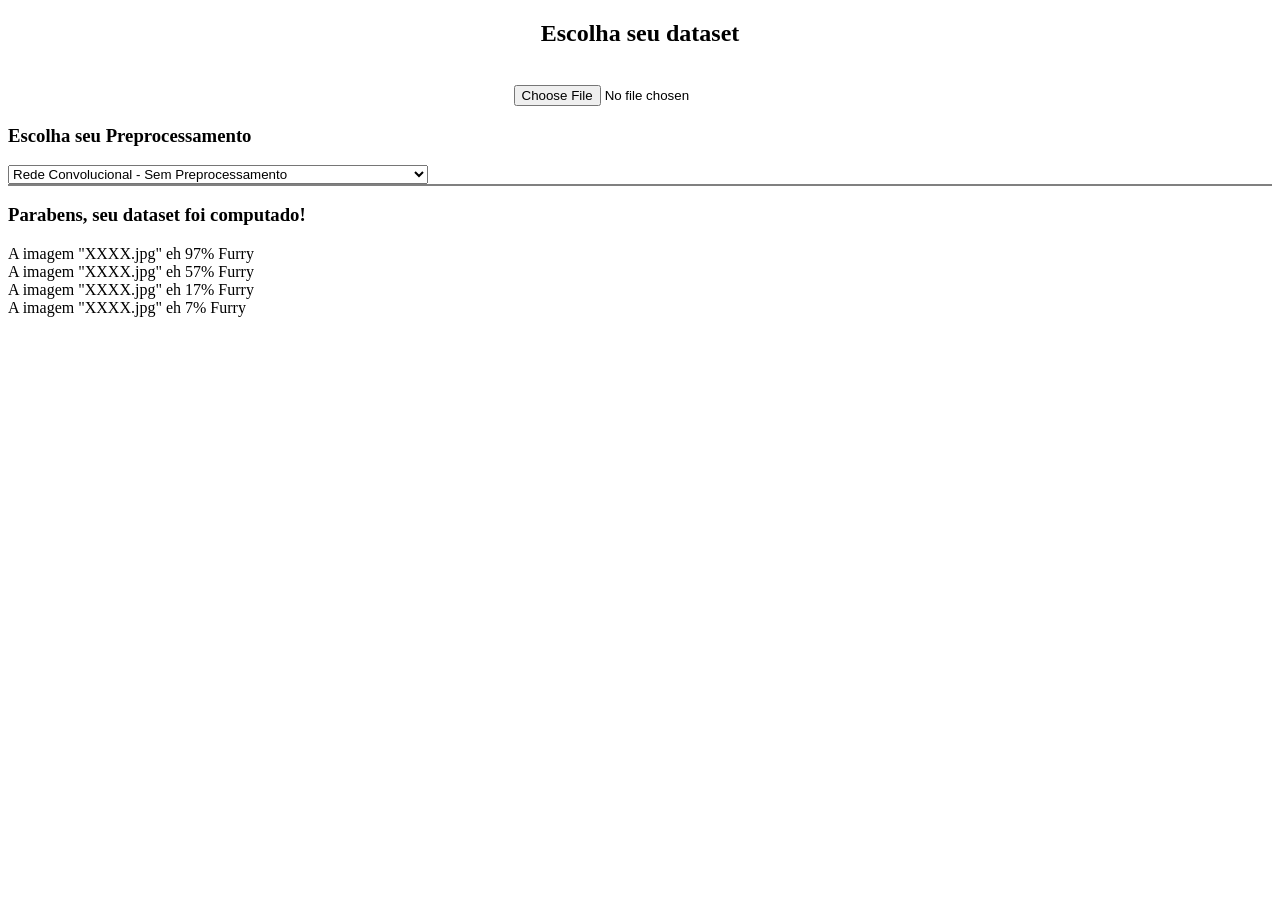
==== front/index.html @ 35690e61 "Reorganiza pastas" ====
<!DOCTYPE html>
<html lang="en">
<head>
  <meta charset="UTF-8">
  <meta http-equiv="X-UA-Compatible" content="IE=edge">
  <meta name="viewport" content="width=device-width, initial-scale=1.0">
  <title>Furry Detector</title>
</head>
<body>
  <div style="margin:auto; text-align: center;vertical-align: middle;">
    <h2 for="dataset">Escolha seu dataset</h2>
    <br>
    <input type="file" id="dataset" name="dataset">
  </div>

  <h3 for="dataset" style="margin-bottom: 0px;">Escolha seu Preprocessamento</h3>
  <br>
  <select name="hall" id="hall" value="3">
    <option>Rede Convolucional - Sem Preprocessamento</option>
    <option>Rede Convolucional - Random Rotation </option>
    <option>Rede Convolucional - Gray Scale / Filtro Gaussiano / Resize 64x64 </option>
    <option>BOVW </option>
    <option></option>
  </select>
  <br>

  <div style="height: 1px;background-color: gray;"></div>


  <div style="height: 1px;background-color: gray;"></div>
  <div id="result" style="visibility: visible;">
    <h3>Parabens, seu dataset foi computado!</h3>
    <div id="show-results"> 
      <div>A imagem "XXXX.jpg" eh 97% Furry</div>
      <div>A imagem "XXXX.jpg" eh 57% Furry</div>
      <div>A imagem "XXXX.jpg" eh 17% Furry</div>
      <div>A imagem "XXXX.jpg" eh 7% Furry</div>
    </div>
  </div>
</body>
</html>
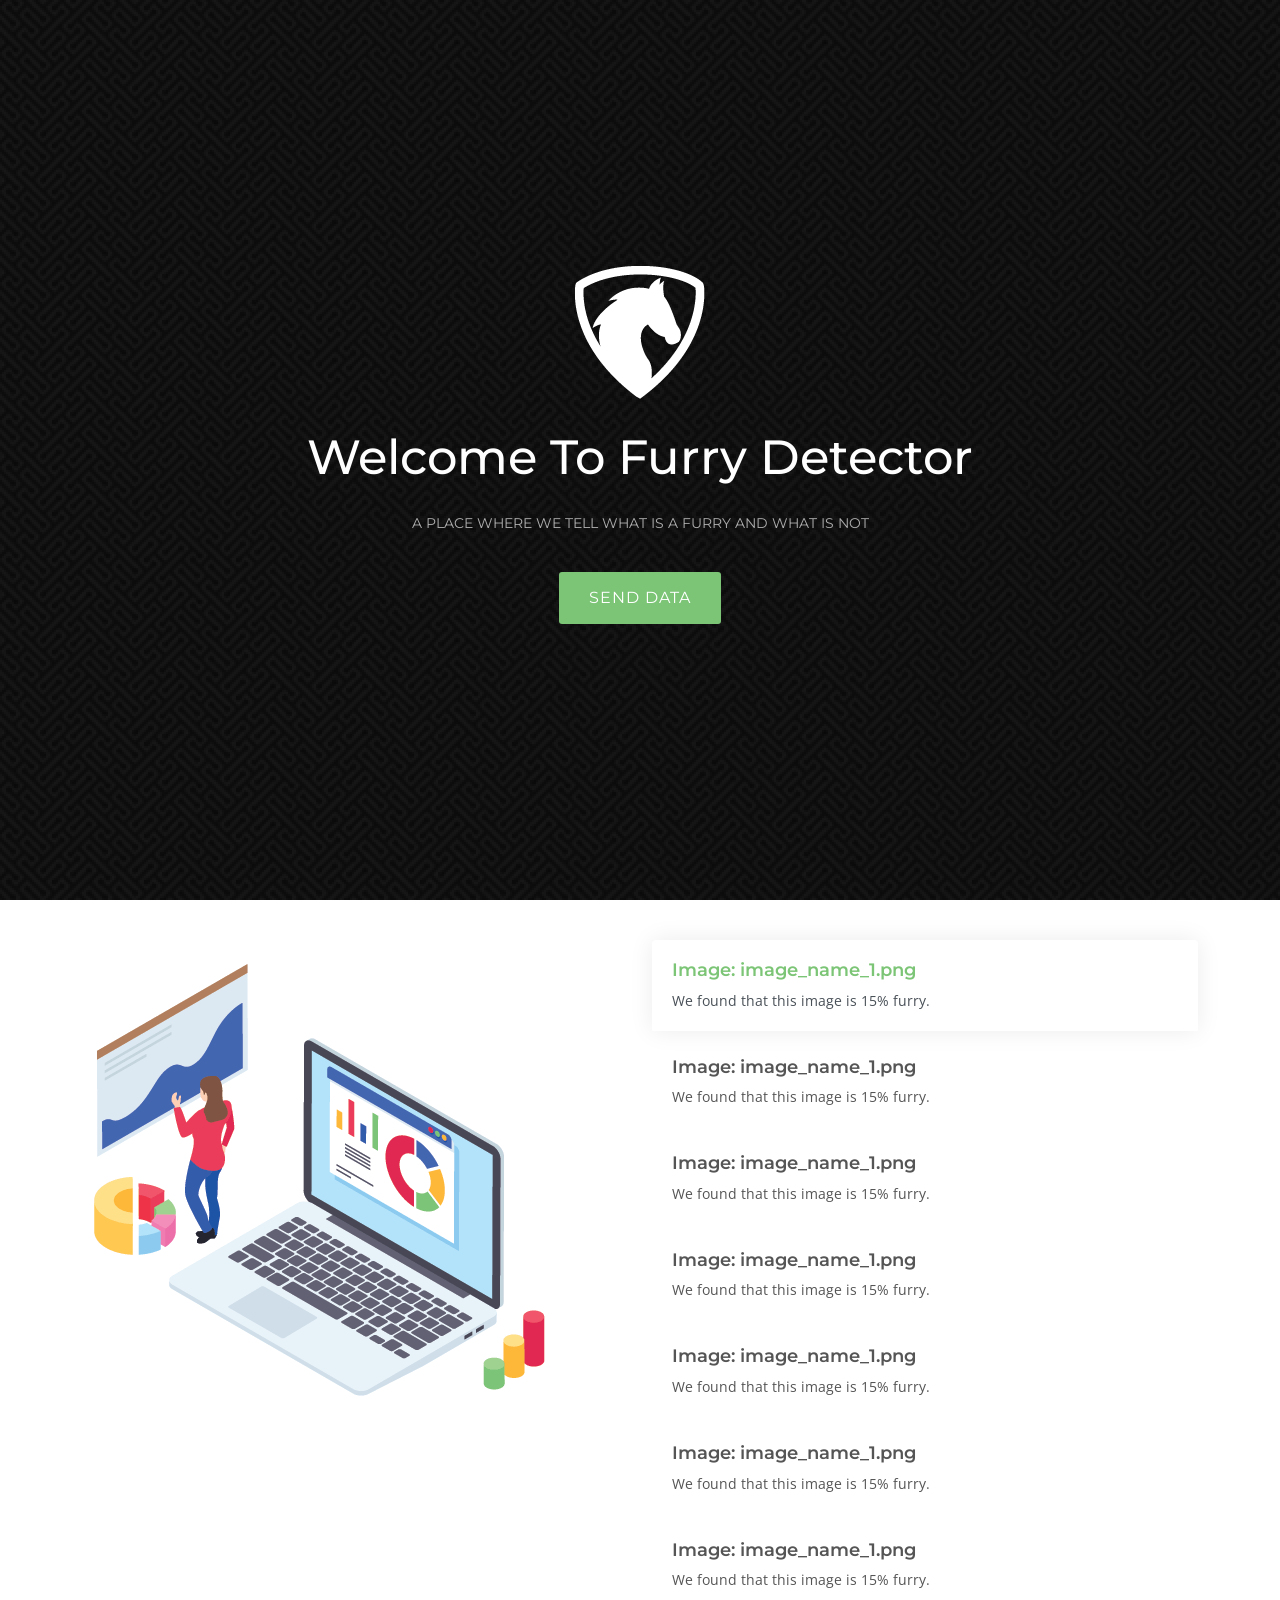
==== commit eecd120c: "add frontend" ====
--- a/front/index.html
+++ b/front/index.html
@@ -1,41 +1,174 @@
-<!DOCTYPE html>
-<html lang="en">
-<head>
-  <meta charset="UTF-8">
-  <meta http-equiv="X-UA-Compatible" content="IE=edge">
-  <meta name="viewport" content="width=device-width, initial-scale=1.0">
-  <title>Furry Detector</title>
-</head>
-<body>
-  <div style="margin:auto; text-align: center;vertical-align: middle;">
-    <h2 for="dataset">Escolha seu dataset</h2>
-    <br>
-    <input type="file" id="dataset" name="dataset">
-  </div>
-
-  <h3 for="dataset" style="margin-bottom: 0px;">Escolha seu Preprocessamento</h3>
-  <br>
-  <select name="hall" id="hall" value="3">
-    <option>Rede Convolucional - Sem Preprocessamento</option>
-    <option>Rede Convolucional - Random Rotation </option>
-    <option>Rede Convolucional - Gray Scale / Filtro Gaussiano / Resize 64x64 </option>
-    <option>BOVW </option>
-    <option></option>
-  </select>
-  <br>
-
-  <div style="height: 1px;background-color: gray;"></div>
-
-
-  <div style="height: 1px;background-color: gray;"></div>
-  <div id="result" style="visibility: visible;">
-    <h3>Parabens, seu dataset foi computado!</h3>
-    <div id="show-results"> 
-      <div>A imagem "XXXX.jpg" eh 97% Furry</div>
-      <div>A imagem "XXXX.jpg" eh 57% Furry</div>
-      <div>A imagem "XXXX.jpg" eh 17% Furry</div>
-      <div>A imagem "XXXX.jpg" eh 7% Furry</div>
-    </div>
-  </div>
-</body>
+<!DOCTYPE html>
+<html lang="en">
+
+<head>
+  <meta charset="utf-8">
+  <meta content="width=device-width, initial-scale=1.0" name="viewport">
+
+  <title>Knight Bootstrap Template - Index</title>
+  <meta content="" name="description">
+  <meta content="" name="keywords">
+
+  <!-- Favicons -->
+  <link href="assets/img/favicon.png" rel="icon">
+  <link href="assets/img/apple-touch-icon.png" rel="apple-touch-icon">
+
+  <!-- Google Fonts -->
+  <link href="https://fonts.googleapis.com/css?family=Open+Sans:300,300i,400,400i,600,600i,700,700i|Montserrat:300,300i,400,400i,500,500i,600,600i,700,700i|Poppins:300,300i,400,400i,500,500i,600,600i,700,700i" rel="stylesheet">
+  
+  <link rel="stylesheet" href="https://maxcdn.bootstrapcdn.com/bootstrap/4.0.0/css/bootstrap.min.css" integrity="sha384-Gn5384xqQ1aoWXA+058RXPxPg6fy4IWvTNh0E263XmFcJlSAwiGgFAW/dAiS6JXm" crossorigin="anonymous">
+ 
+  <!-- Vendor CSS Files -->
+  <link href="assets/vendor/aos/aos.css" rel="stylesheet">
+  <link href="assets/vendor/bootstrap/css/bootstrap.min.css" rel="stylesheet">
+  <link href="assets/vendor/bootstrap-icons/bootstrap-icons.css" rel="stylesheet">
+  <link href="assets/vendor/boxicons/css/boxicons.min.css" rel="stylesheet">
+  <link href="assets/vendor/glightbox/css/glightbox.min.css" rel="stylesheet">
+  <link href="assets/vendor/swiper/swiper-bundle.min.css" rel="stylesheet">
+
+  <!-- Template Main CSS File -->
+  <link href="assets/css/style.css" rel="stylesheet">
+
+  <!-- =======================================================
+  * Template Name: Knight - v4.6.0
+  * Template URL: https://bootstrapmade.com/knight-free-bootstrap-theme/
+  * Author: BootstrapMade.com
+  * License: https://bootstrapmade.com/license/
+  ======================================================== -->
+</head>
+
+<body>
+
+  <!-- ======= Hero Section ======= -->
+  <section id="hero">
+    <div class="hero-container">
+      <a href="index.html" class="hero-logo" data-aos="zoom-in"><img src="assets/img/hero-logo.png" alt=""></a>
+      <h1 data-aos="zoom-in">Welcome To Furry Detector</h1>
+      <h2 data-aos="fade-up">A place where we tell what is a furry and what is not</h2>
+      <a data-aos="fade-up" data-aos-delay="200" data-toggle="modal" data-target="#exampleModal" class="btn-get-started scrollto">Send Data</a>
+    </div>
+  </section><!-- End Hero -->
+
+  <main id="main">
+
+    <!-- ======= Featured Section ======= -->
+    <section id="featured" class="featured">
+      <div class="container">
+
+        <div class="row">
+          <div class="col-lg-6" data-aos="fade-right">
+            <div class="tab-content">
+              <div class="tab-pane active show" id="tab-1">
+                <figure>
+                  <img src="assets/img/featured-2.png" alt="" class="img-fluid">
+                </figure>
+              </div>
+            </div>
+          </div>
+          <div class="col-lg-6 mt-4 mt-lg-0" data-aos="fade-left">
+            <ul class="nav nav-tabs flex-column" id="list-results">
+              <li class="nav-item">
+                <a class="nav-link active show" data-bs-toggle="tab">
+                  <h4>Image: image_name_1.png</h4>
+                  <p>We found that this image is 15% furry.</p>
+                </a>
+              </li>
+              <li class="nav-item mt-2">
+                <a class="nav-link" data-bs-toggle="tab">
+                  <h4>Image: image_name_1.png</h4>
+                  <p>We found that this image is 15% furry.</p>
+                </a>
+              </li>
+              <li class="nav-item mt-2">
+                <a class="nav-link" data-bs-toggle="tab">
+                  <h4>Image: image_name_1.png</h4>
+                  <p>We found that this image is 15% furry.</p>
+                </a>
+              </li>
+              <li class="nav-item mt-2">
+                <a class="nav-link" data-bs-toggle="tab" >
+                  <h4>Image: image_name_1.png</h4>
+                  <p>We found that this image is 15% furry.</p>
+                </a>
+              </li>
+              <li class="nav-item mt-2">
+                <a class="nav-link" data-bs-toggle="tab" >
+                  <h4>Image: image_name_1.png</h4>
+                  <p>We found that this image is 15% furry.</p>
+                </a>
+              </li>
+              <li class="nav-item mt-2">
+                <a class="nav-link" data-bs-toggle="tab" >
+                  <h4>Image: image_name_1.png</h4>
+                  <p>We found that this image is 15% furry.</p>
+                </a>
+              </li>
+              <li class="nav-item mt-2">
+                <a class="nav-link" data-bs-toggle="tab" >
+                  <h4>Image: image_name_1.png</h4>
+                  <p>We found that this image is 15% furry.</p>
+                </a>
+              </li>
+            </ul>
+          </div>
+        </div>
+
+      </div>
+    </section><!-- End Featured Section -->
+
+  
+  <!-- Modal -->
+  <div class="modal fade" id="exampleModal" tabindex="-1" role="dialog" aria-labelledby="exampleModalLabel" aria-hidden="true">
+    <div class="modal-dialog" role="document">
+      <div class="modal-content">
+        <div class="modal-header">
+          <h5 class="modal-title" id="exampleModalLabel">Select Input</h5>
+          <button type="button" class="close" data-dismiss="modal" aria-label="Close">
+            <span aria-hidden="true">&times;</span>
+          </button>
+        </div>
+        <div class="modal-body">
+          <form>
+            <div>
+              <h2 for="dataset">Choose your dataset</h2>
+              <br>
+              <input type="file" id="dataset" name="dataset">
+            </div>
+            <h3 for="dataset" style="margin-bottom: 0px;">Preprocessing</h3>
+            <br>
+            <select class="form-control">
+              <option>CNN - Resizing without preprocessing</option>
+              <option>CNN - Random Rotation </option>
+              <option>CNN - Gray Scale / Filtro Gaussiano / Resize 64x64 </option>
+              <option></option>
+            </select>
+            <br>
+          </form>
+        
+        </div>
+
+        <div class="modal-footer">
+          <button type="button" class="btn btn-secondary" data-dismiss="modal">Close</button>
+          <button type="button" class="btn btn-primary" onclick="doupload();" data-dismiss="modal">Start Detector</button>
+        </div>
+      </div>
+    </div>
+  </div>
+  <a href="#" class="back-to-top d-flex align-items-center justify-content-center"><i class="bi bi-arrow-up-short"></i></a>
+
+  <!-- Vendor JS Files -->
+  <script src="assets/vendor/aos/aos.js"></script>
+  <script src="assets/vendor/bootstrap/js/bootstrap.bundle.min.js"></script>
+  <script src="assets/vendor/glightbox/js/glightbox.min.js"></script>
+  <script src="assets/vendor/isotope-layout/isotope.pkgd.min.js"></script>
+  <script src="assets/vendor/php-email-form/validate.js"></script>
+  <script src="assets/vendor/swiper/swiper-bundle.min.js"></script>
+  <script src="https://code.jquery.com/jquery-3.2.1.slim.min.js" integrity="sha384-KJ3o2DKtIkvYIK3UENzmM7KCkRr/rE9/Qpg6aAZGJwFDMVNA/GpGFF93hXpG5KkN" crossorigin="anonymous"></script>
+  <script src="https://cdnjs.cloudflare.com/ajax/libs/popper.js/1.12.9/umd/popper.min.js" integrity="sha384-ApNbgh9B+Y1QKtv3Rn7W3mgPxhU9K/ScQsAP7hUibX39j7fakFPskvXusvfa0b4Q" crossorigin="anonymous"></script>
+  <script src="https://maxcdn.bootstrapcdn.com/bootstrap/4.0.0/js/bootstrap.min.js" integrity="sha384-JZR6Spejh4U02d8jOt6vLEHfe/JQGiRRSQQxSfFWpi1MquVdAyjUar5+76PVCmYl" crossorigin="anonymous"></script>
+  <!-- Template Main JS File -->
+  <script src="assets/js/main.js"></script>
+  <script src="index.js"></script>
+</body>
+
 </html>
--- a/front/assets/css/style.css
+++ b/front/assets/css/style.css
@@ -0,0 +1,1499 @@
+/**
+* Template Name: Knight - v4.6.0
+* Template URL: https://bootstrapmade.com/knight-free-bootstrap-theme/
+* Author: BootstrapMade.com
+* License: https://bootstrapmade.com/license/
+*/
+
+/*--------------------------------------------------------------
+# General
+--------------------------------------------------------------*/
+body {
+  font-family: "Open Sans", sans-serif;
+  color: #555555;
+}
+
+a {
+  text-decoration: none;
+  color: #7cc576;
+}
+
+a:hover {
+  color: #9ed49a;
+  text-decoration: none;
+}
+
+h1, h2, h3, h4, h5, h6 {
+  font-family: "Montserrat", sans-serif;
+}
+
+/*--------------------------------------------------------------
+# Back to top button
+--------------------------------------------------------------*/
+.back-to-top {
+  position: fixed;
+  visibility: hidden;
+  opacity: 0;
+  right: 15px;
+  bottom: 15px;
+  z-index: 996;
+  background: #7cc576;
+  width: 40px;
+  height: 40px;
+  border-radius: 4px;
+  transition: all 0.4s;
+}
+.back-to-top i {
+  font-size: 28px;
+  color: #fff;
+  line-height: 0;
+}
+.back-to-top:hover {
+  background: #97d193;
+  color: #fff;
+}
+.back-to-top.active {
+  visibility: visible;
+  opacity: 1;
+}
+
+/*--------------------------------------------------------------
+# Disable AOS delay on mobile
+--------------------------------------------------------------*/
+@media screen and (max-width: 768px) {
+  [data-aos-delay] {
+    transition-delay: 0 !important;
+  }
+}
+/*--------------------------------------------------------------
+# Header
+--------------------------------------------------------------*/
+#header {
+  height: 90px;
+  transition: all 0.5s;
+  z-index: 997;
+  transition: all 0.5s;
+  background: #fff;
+  box-shadow: 0 4px 10px -3px rgba(191, 191, 191, 0.5);
+}
+#header .logo h1 {
+  font-size: 28px;
+  margin: 0;
+  line-height: 1;
+  font-weight: 400;
+  letter-spacing: 3px;
+  text-transform: uppercase;
+}
+#header .logo h1 a, #header .logo h1 a:hover {
+  color: #fff;
+  text-decoration: none;
+}
+#header .logo img {
+  padding: 0;
+  margin: 0;
+  max-height: 40px;
+}
+@media (max-width: 992px) {
+  #header {
+    height: 70px;
+  }
+}
+
+.scrolled-offset {
+  margin-top: 90px;
+}
+@media (max-width: 992px) {
+  .scrolled-offset {
+    margin-top: 90px;
+  }
+}
+
+/*--------------------------------------------------------------
+# Navigation Menu
+--------------------------------------------------------------*/
+/**
+* Desktop Navigation 
+*/
+.navbar {
+  padding: 0;
+}
+.navbar ul {
+  margin: 0;
+  padding: 0;
+  display: flex;
+  list-style: none;
+  align-items: center;
+}
+.navbar li {
+  position: relative;
+}
+.navbar a, .navbar a:focus {
+  display: flex;
+  align-items: center;
+  justify-content: space-between;
+  padding: 10px 0 10px 30px;
+  font-size: 15px;
+  color: #151515;
+  text-transform: uppercase;
+  white-space: nowrap;
+  transition: 0.3s;
+}
+.navbar a i, .navbar a:focus i {
+  font-size: 12px;
+  line-height: 0;
+  margin-left: 5px;
+}
+.navbar a:hover, .navbar .active, .navbar .active:focus, .navbar li:hover > a {
+  color: #7cc576;
+}
+.navbar .dropdown ul {
+  display: block;
+  position: absolute;
+  left: 14px;
+  top: calc(100% + 30px);
+  margin: 0;
+  padding: 10px 0;
+  z-index: 99;
+  opacity: 0;
+  visibility: hidden;
+  background: #fff;
+  box-shadow: 0px 0px 30px rgba(127, 137, 161, 0.25);
+  transition: 0.3s;
+}
+.navbar .dropdown ul li {
+  min-width: 200px;
+}
+.navbar .dropdown ul a {
+  padding: 10px 20px;
+  font-size: 15px;
+  text-transform: none;
+  font-weight: 600;
+}
+.navbar .dropdown ul a i {
+  font-size: 12px;
+}
+.navbar .dropdown ul a:hover, .navbar .dropdown ul .active:hover, .navbar .dropdown ul li:hover > a {
+  color: #7cc576;
+}
+.navbar .dropdown:hover > ul {
+  opacity: 1;
+  top: 100%;
+  visibility: visible;
+}
+.navbar .dropdown .dropdown ul {
+  top: 0;
+  left: calc(100% - 30px);
+  visibility: hidden;
+}
+.navbar .dropdown .dropdown:hover > ul {
+  opacity: 1;
+  top: 0;
+  left: 100%;
+  visibility: visible;
+}
+@media (max-width: 1366px) {
+  .navbar .dropdown .dropdown ul {
+    left: -90%;
+  }
+  .navbar .dropdown .dropdown:hover > ul {
+    left: -100%;
+  }
+}
+
+/**
+* Mobile Navigation 
+*/
+.mobile-nav-toggle {
+  color: #151515;
+  font-size: 28px;
+  cursor: pointer;
+  display: none;
+  line-height: 0;
+  transition: 0.5s;
+}
+.mobile-nav-toggle.bi-x {
+  color: #fff;
+}
+
+@media (max-width: 991px) {
+  .mobile-nav-toggle {
+    display: block;
+  }
+
+  .navbar ul {
+    display: none;
+  }
+}
+.navbar-mobile {
+  position: fixed;
+  overflow: hidden;
+  top: 0;
+  right: 0;
+  left: 0;
+  bottom: 0;
+  background: rgba(0, 0, 0, 0.9);
+  transition: 0.3s;
+  z-index: 999;
+}
+.navbar-mobile .mobile-nav-toggle {
+  position: absolute;
+  top: 15px;
+  right: 15px;
+}
+.navbar-mobile ul {
+  display: block;
+  position: absolute;
+  top: 55px;
+  right: 15px;
+  bottom: 15px;
+  left: 15px;
+  padding: 10px 0;
+  background-color: #fff;
+  overflow-y: auto;
+  transition: 0.3s;
+}
+.navbar-mobile a, .navbar-mobile a:focus {
+  padding: 10px 20px;
+  font-size: 15px;
+  color: #151515;
+}
+.navbar-mobile a:hover, .navbar-mobile .active, .navbar-mobile li:hover > a {
+  color: #7cc576;
+}
+.navbar-mobile .getstarted, .navbar-mobile .getstarted:focus {
+  margin: 15px;
+}
+.navbar-mobile .dropdown ul {
+  position: static;
+  display: none;
+  margin: 10px 20px;
+  padding: 10px 0;
+  z-index: 99;
+  opacity: 1;
+  visibility: visible;
+  background: #fff;
+  box-shadow: 0px 0px 30px rgba(127, 137, 161, 0.25);
+}
+.navbar-mobile .dropdown ul li {
+  min-width: 200px;
+}
+.navbar-mobile .dropdown ul a {
+  padding: 10px 20px;
+}
+.navbar-mobile .dropdown ul a i {
+  font-size: 12px;
+}
+.navbar-mobile .dropdown ul a:hover, .navbar-mobile .dropdown ul .active:hover, .navbar-mobile .dropdown ul li:hover > a {
+  color: #7cc576;
+}
+.navbar-mobile .dropdown > .dropdown-active {
+  display: block;
+}
+
+/*--------------------------------------------------------------
+# Hero Section
+--------------------------------------------------------------*/
+#hero {
+  width: 100%;
+  height: 100vh;
+  background: url("../img/hero-bg.png");
+  position: relative;
+}
+#hero .hero-container {
+  position: absolute;
+  bottom: 0;
+  top: 0;
+  left: 0;
+  right: 0;
+  display: flex;
+  justify-content: center;
+  align-items: center;
+  flex-direction: column;
+  text-align: center;
+  padding: 0 15px;
+}
+#hero .hero-logo {
+  margin-bottom: 30px;
+}
+#hero h1 {
+  margin: 0 0 30px 0;
+  font-size: 48px;
+  font-weight: 500;
+  line-height: 56px;
+  color: #fff;
+}
+#hero h2 {
+  color: #aeaeae;
+  margin-bottom: 30px;
+  font-size: 14px;
+  font-weight: 400;
+  text-transform: uppercase;
+}
+#hero .btn-get-started {
+  font-family: "Montserrat", sans-serif;
+  text-transform: uppercase;
+  font-weight: 400;
+  font-size: 16px;
+  letter-spacing: 1px;
+  display: inline-block;
+  padding: 14px 30px;
+  border-radius: 3px;
+  margin: 10px;
+  color: #fff;
+  background: #7cc576;
+}
+#hero .btn-get-started:hover {
+  transition: 0.5s;
+  background: #fff;
+  color: #7cc576;
+}
+@media (min-width: 1024px) {
+  #hero {
+    background-attachment: fixed;
+  }
+}
+@media (max-width: 768px) {
+  #hero h1 {
+    font-size: 28px;
+    line-height: 36px;
+  }
+  #hero h2 {
+    line-height: 22px;
+  }
+}
+
+/*--------------------------------------------------------------
+# Sections General
+--------------------------------------------------------------*/
+section {
+  padding: 60px 0;
+  overflow: hidden;
+}
+
+.section-bg {
+  background-color: whitesmoke;
+}
+
+.section-title {
+  text-align: center;
+  padding-bottom: 40px;
+}
+.section-title h2 {
+  font-size: 32px;
+  font-weight: bold;
+  text-transform: uppercase;
+  margin-bottom: 15px;
+  padding-bottom: 0;
+  color: #151515;
+}
+.section-title p {
+  margin-bottom: 0;
+  color: #aeaeae;
+}
+
+/*--------------------------------------------------------------
+# About Us
+--------------------------------------------------------------*/
+.about .image {
+  padding: 20px;
+  box-shadow: 0px 2px 15px rgba(0, 0, 0, 0.1);
+}
+.about .content h3 {
+  font-weight: 600;
+  font-size: 26px;
+}
+.about .content ul {
+  list-style: none;
+  padding: 0;
+}
+.about .content ul li {
+  padding-bottom: 10px;
+  display: flex;
+  align-items: flex-start;
+}
+.about .content ul i {
+  font-size: 24px;
+  padding: 2px 6px 0 0;
+  color: #7cc576;
+}
+.about .content p:last-child {
+  margin-bottom: 0;
+}
+
+/*--------------------------------------------------------------
+# Services
+--------------------------------------------------------------*/
+.services .icon-box h4 {
+  font-size: 20px;
+  font-weight: 700;
+  margin: 5px 0 10px 60px;
+}
+.services .icon-box i {
+  font-size: 48px;
+  float: left;
+  color: #7cc576;
+}
+.services .icon-box p {
+  font-size: 15px;
+  color: #959595;
+  margin-left: 60px;
+}
+.services .image {
+  background-position: center center;
+  background-repeat: no-repeat;
+  background-size: cover;
+  min-height: 400px;
+}
+
+/*--------------------------------------------------------------
+# Featured
+--------------------------------------------------------------*/
+.featured {
+  padding: 40px 0 0 0;
+  background: white;
+}
+.featured .nav-tabs {
+  border: 0;
+}
+.featured .nav-link {
+  border: 0;
+  padding: 20px;
+  color: #151515;
+  transition: 0.3s;
+}
+.featured .nav-link h4 {
+  font-size: 18px;
+  font-weight: 600;
+  transition: 0.3s;
+}
+.featured .nav-link:hover h4 {
+  color: #7cc576;
+}
+.featured .nav-link p {
+  font-size: 14px;
+  margin-bottom: 0;
+}
+.featured .nav-link.active {
+  box-shadow: 0px 0 25px rgba(0, 0, 0, 0.08);
+}
+.featured .nav-link.active h4 {
+  color: #7cc576;
+}
+.featured .tab-pane.active {
+  -webkit-animation: slide-down 0.5s ease-out;
+  animation: slide-down 0.5s ease-out;
+}
+@-webkit-keyframes slide-down {
+  0% {
+    opacity: 0;
+  }
+  100% {
+    opacity: 1;
+  }
+}
+@keyframes slide-down {
+  0% {
+    opacity: 0;
+  }
+  100% {
+    opacity: 1;
+  }
+}
+
+/*--------------------------------------------------------------
+# Why Us
+--------------------------------------------------------------*/
+.why-us {
+  background: whitesmoke;
+  padding: 0;
+}
+.why-us .content {
+  padding: 60px 100px 0 100px;
+}
+.why-us .content h3 {
+  font-weight: 400;
+  font-size: 34px;
+}
+.why-us .content h4 {
+  font-size: 20px;
+  font-weight: 700;
+  margin-top: 5px;
+}
+.why-us .content p {
+  font-size: 15px;
+  color: #959595;
+}
+.why-us .video-box {
+  background-size: cover;
+  background-repeat: no-repeat;
+  background-position: center center;
+  min-height: 400px;
+  position: relative;
+}
+.why-us .accordion-list {
+  padding: 0 100px 60px 100px;
+}
+.why-us .accordion-list ul {
+  padding: 0;
+  list-style: none;
+}
+.why-us .accordion-list li + li {
+  margin-top: 15px;
+}
+.why-us .accordion-list li {
+  padding: 20px;
+  background: #fff;
+  border-radius: 4px;
+}
+.why-us .accordion-list a {
+  display: block;
+  position: relative;
+  font-family: "Poppins", sans-serif;
+  font-size: 16px;
+  line-height: 24px;
+  font-weight: 500;
+  padding-right: 30px;
+  outline: none;
+  cursor: pointer;
+}
+.why-us .accordion-list span {
+  color: #7cc576;
+  font-weight: 600;
+  font-size: 18px;
+  padding-right: 10px;
+}
+.why-us .accordion-list i {
+  font-size: 24px;
+  position: absolute;
+  right: 0;
+  top: 0;
+}
+.why-us .accordion-list p {
+  margin-bottom: 0;
+  padding: 10px 0 0 0;
+}
+.why-us .accordion-list .icon-show {
+  display: none;
+}
+.why-us .accordion-list a.collapsed {
+  color: #343a40;
+}
+.why-us .accordion-list a.collapsed:hover {
+  color: #7cc576;
+}
+.why-us .accordion-list a.collapsed .icon-show {
+  display: inline-block;
+}
+.why-us .accordion-list a.collapsed .icon-close {
+  display: none;
+}
+.why-us .play-btn {
+  width: 94px;
+  height: 94px;
+  background: radial-gradient(#7cc576 50%, rgba(124, 197, 118, 0.4) 52%);
+  border-radius: 50%;
+  display: block;
+  position: absolute;
+  left: calc(50% - 47px);
+  top: calc(50% - 47px);
+  overflow: hidden;
+}
+.why-us .play-btn::after {
+  content: "";
+  position: absolute;
+  left: 50%;
+  top: 50%;
+  transform: translateX(-40%) translateY(-50%);
+  width: 0;
+  height: 0;
+  border-top: 10px solid transparent;
+  border-bottom: 10px solid transparent;
+  border-left: 15px solid #fff;
+  z-index: 100;
+  transition: all 400ms cubic-bezier(0.55, 0.055, 0.675, 0.19);
+}
+.why-us .play-btn::before {
+  content: "";
+  position: absolute;
+  width: 120px;
+  height: 120px;
+  -webkit-animation-delay: 0s;
+  animation-delay: 0s;
+  -webkit-animation: pulsate-btn 2s;
+  animation: pulsate-btn 2s;
+  -webkit-animation-direction: forwards;
+  animation-direction: forwards;
+  -webkit-animation-iteration-count: infinite;
+  animation-iteration-count: infinite;
+  -webkit-animation-timing-function: steps;
+  animation-timing-function: steps;
+  opacity: 1;
+  border-radius: 50%;
+  border: 5px solid rgba(124, 197, 118, 0.7);
+  top: -15%;
+  left: -15%;
+  background: rgba(198, 16, 0, 0);
+}
+.why-us .play-btn:hover::after {
+  border-left: 15px solid #7cc576;
+  transform: scale(20);
+}
+.why-us .play-btn:hover::before {
+  content: "";
+  position: absolute;
+  left: 50%;
+  top: 50%;
+  transform: translateX(-40%) translateY(-50%);
+  width: 0;
+  height: 0;
+  border: none;
+  border-top: 10px solid transparent;
+  border-bottom: 10px solid transparent;
+  border-left: 15px solid #fff;
+  z-index: 200;
+  -webkit-animation: none;
+  animation: none;
+  border-radius: 0;
+}
+@media (max-width: 1024px) {
+  .why-us .content, .why-us .accordion-list {
+    padding-left: 0;
+    padding-right: 0;
+  }
+}
+@media (max-width: 992px) {
+  .why-us .content {
+    padding-top: 30px;
+  }
+  .why-us .accordion-list {
+    padding-bottom: 30px;
+  }
+}
+
+@-webkit-keyframes pulsate-btn {
+  0% {
+    transform: scale(0.6, 0.6);
+    opacity: 1;
+  }
+  100% {
+    transform: scale(1, 1);
+    opacity: 0;
+  }
+}
+
+@keyframes pulsate-btn {
+  0% {
+    transform: scale(0.6, 0.6);
+    opacity: 1;
+  }
+  100% {
+    transform: scale(1, 1);
+    opacity: 0;
+  }
+}
+/*--------------------------------------------------------------
+# Portfolio
+--------------------------------------------------------------*/
+.portfolio .portfolio-item {
+  margin-bottom: 30px;
+}
+.portfolio #portfolio-flters {
+  padding: 0;
+  margin: 0 auto 25px auto;
+  list-style: none;
+  text-align: center;
+}
+.portfolio #portfolio-flters li {
+  cursor: pointer;
+  display: inline-block;
+  padding: 10px 18px 12px 18px;
+  font-size: 14px;
+  font-weight: 400;
+  line-height: 1;
+  text-transform: uppercase;
+  color: #555555;
+  transition: all 0.3s ease-in-out;
+  margin: 0 4px 10px 4px;
+  background: whitesmoke;
+  border-radius: 4px;
+}
+.portfolio #portfolio-flters li:hover, .portfolio #portfolio-flters li.filter-active {
+  background: #7cc576;
+  color: #fff;
+}
+.portfolio #portfolio-flters li:last-child {
+  margin-right: 0;
+}
+.portfolio .portfolio-wrap {
+  transition: 0.3s;
+  position: relative;
+  overflow: hidden;
+  z-index: 1;
+  background: rgba(0, 0, 0, 0.6);
+}
+.portfolio .portfolio-wrap::before {
+  content: "";
+  background: rgba(21, 21, 21, 0.6);
+  position: absolute;
+  left: 30px;
+  right: 30px;
+  top: 30px;
+  bottom: 30px;
+  transition: all ease-in-out 0.3s;
+  z-index: 2;
+  opacity: 0;
+}
+.portfolio .portfolio-wrap .portfolio-info {
+  opacity: 0;
+  position: absolute;
+  top: 0;
+  left: 0;
+  right: 0;
+  bottom: 0;
+  text-align: center;
+  z-index: 3;
+  transition: all ease-in-out 0.3s;
+  display: flex;
+  flex-direction: column;
+  justify-content: center;
+  align-items: center;
+}
+.portfolio .portfolio-wrap .portfolio-info::before {
+  display: block;
+  content: "";
+  width: 48px;
+  height: 48px;
+  position: absolute;
+  top: 35px;
+  left: 35px;
+  border-top: 3px solid #fff;
+  border-left: 3px solid #fff;
+  transition: all 0.5s ease 0s;
+  z-index: 9994;
+}
+.portfolio .portfolio-wrap .portfolio-info::after {
+  display: block;
+  content: "";
+  width: 48px;
+  height: 48px;
+  position: absolute;
+  bottom: 35px;
+  right: 35px;
+  border-bottom: 3px solid #fff;
+  border-right: 3px solid #fff;
+  transition: all 0.5s ease 0s;
+  z-index: 9994;
+}
+.portfolio .portfolio-wrap .portfolio-info h4 {
+  font-size: 20px;
+  color: #fff;
+  font-weight: 600;
+}
+.portfolio .portfolio-wrap .portfolio-info p {
+  color: #ffffff;
+  font-size: 14px;
+  text-transform: uppercase;
+  padding: 0;
+  margin: 0;
+}
+.portfolio .portfolio-wrap .portfolio-links {
+  text-align: center;
+  z-index: 4;
+}
+.portfolio .portfolio-wrap .portfolio-links a {
+  color: #fff;
+  margin: 0 2px;
+  font-size: 28px;
+  display: inline-block;
+  transition: 0.3s;
+}
+.portfolio .portfolio-wrap .portfolio-links a:hover {
+  color: #7cc576;
+}
+.portfolio .portfolio-wrap:hover::before {
+  top: 0;
+  left: 0;
+  right: 0;
+  bottom: 0;
+  opacity: 1;
+}
+.portfolio .portfolio-wrap:hover .portfolio-info {
+  opacity: 1;
+}
+.portfolio .portfolio-wrap:hover .portfolio-info::before {
+  top: 15px;
+  left: 15px;
+}
+.portfolio .portfolio-wrap:hover .portfolio-info::after {
+  bottom: 15px;
+  right: 15px;
+}
+
+/*--------------------------------------------------------------
+# Portfolio Details
+--------------------------------------------------------------*/
+.portfolio-details {
+  padding-top: 40px;
+}
+.portfolio-details .portfolio-details-slider img {
+  width: 100%;
+}
+.portfolio-details .portfolio-details-slider .swiper-pagination {
+  margin-top: 20px;
+  position: relative;
+}
+.portfolio-details .portfolio-details-slider .swiper-pagination .swiper-pagination-bullet {
+  width: 12px;
+  height: 12px;
+  background-color: #fff;
+  opacity: 1;
+  border: 1px solid #7cc576;
+}
+.portfolio-details .portfolio-details-slider .swiper-pagination .swiper-pagination-bullet-active {
+  background-color: #7cc576;
+}
+.portfolio-details .portfolio-info {
+  padding: 30px;
+  box-shadow: 0px 0 30px rgba(21, 21, 21, 0.08);
+}
+.portfolio-details .portfolio-info h3 {
+  font-size: 22px;
+  font-weight: 700;
+  margin-bottom: 20px;
+  padding-bottom: 20px;
+  border-bottom: 1px solid #eee;
+}
+.portfolio-details .portfolio-info ul {
+  list-style: none;
+  padding: 0;
+  font-size: 15px;
+}
+.portfolio-details .portfolio-info ul li + li {
+  margin-top: 10px;
+}
+.portfolio-details .portfolio-description {
+  padding-top: 30px;
+}
+.portfolio-details .portfolio-description h2 {
+  font-size: 26px;
+  font-weight: 700;
+  margin-bottom: 20px;
+}
+.portfolio-details .portfolio-description p {
+  padding: 0;
+}
+
+/*--------------------------------------------------------------
+# Testimonials
+--------------------------------------------------------------*/
+.testimonials {
+  padding: 60px 0;
+  background: url("../img/testimonials-bg.jpg") no-repeat;
+  background-position: center center;
+  background-size: cover;
+  position: relative;
+}
+.testimonials::before {
+  content: "";
+  position: absolute;
+  left: 0;
+  right: 0;
+  top: 0;
+  bottom: 0;
+  background: rgba(0, 0, 0, 0.1);
+}
+.testimonials .quote-icon {
+  text-align: center;
+  margin-bottom: 30px;
+}
+.testimonials .quote-icon i {
+  color: #7cc576;
+  font-size: 24px;
+  padding: 18px;
+  border-radius: 50px;
+  border: 2px solid #7cc576;
+}
+.testimonials .testimonials-carousel, .testimonials .testimonials-slider {
+  overflow: hidden;
+}
+.testimonials .testimonial-item {
+  text-align: center;
+  color: #fff;
+}
+.testimonials .testimonial-item p {
+  font-style: italic;
+  margin: 0 auto 30px auto;
+  font-size: 20px;
+}
+.testimonials .testimonial-item .testimonial-img {
+  width: 100px;
+  border-radius: 50%;
+  border: 6px solid rgba(255, 255, 255, 0.15);
+  margin: 0 auto;
+}
+.testimonials .testimonial-item h3 {
+  font-size: 20px;
+  font-weight: bold;
+  margin: 10px 0 5px 0;
+  color: #fff;
+}
+.testimonials .testimonial-item h4 {
+  font-size: 14px;
+  color: #ddd;
+  margin: 0 0 15px 0;
+}
+.testimonials .swiper-pagination {
+  margin-top: 20px;
+  position: relative;
+}
+.testimonials .swiper-pagination .swiper-pagination-bullet {
+  width: 12px;
+  height: 12px;
+  opacity: 1;
+  background-color: rgba(255, 255, 255, 0.4);
+}
+.testimonials .swiper-pagination .swiper-pagination-bullet-active {
+  background-color: #7cc576;
+}
+@media (min-width: 992px) {
+  .testimonials .testimonial-item p {
+    width: 80%;
+  }
+}
+
+/*--------------------------------------------------------------
+# Clients
+--------------------------------------------------------------*/
+.clients {
+  background: whitesmoke;
+  padding: 15px 0;
+  text-align: center;
+}
+.clients img {
+  width: 50%;
+  filter: grayscale(100);
+  transition: all 0.4s ease-in-out;
+  display: inline-block;
+  padding: 15px 0;
+}
+.clients img:hover {
+  filter: none;
+  transform: scale(1.2);
+}
+@media (max-width: 768px) {
+  .clients img {
+    width: 40%;
+  }
+}
+@media (max-width: 575px) {
+  .clients img {
+    width: 50%;
+  }
+}
+
+/*--------------------------------------------------------------
+# Team
+--------------------------------------------------------------*/
+.team {
+  background: #fff;
+  padding: 60px 0;
+}
+.team .member {
+  margin-bottom: 20px;
+  overflow: hidden;
+}
+.team .member .member-img {
+  position: relative;
+  overflow: hidden;
+  border-radius: 5px;
+}
+.team .member .social {
+  position: absolute;
+  left: 0;
+  bottom: -40px;
+  right: 0;
+  height: 40px;
+  opacity: 0;
+  transition: bottom ease-in-out 0.4s;
+  background: rgba(124, 197, 118, 0.8);
+  display: flex;
+  align-items: center;
+  justify-content: center;
+}
+.team .member .social a {
+  transition: color 0.3s;
+  color: rgba(255, 255, 255, 0.7);
+  margin: 0 10px;
+  display: inline-flex;
+  align-items: center;
+  justify-content: center;
+}
+.team .member .social a i {
+  line-height: 0;
+}
+.team .member .social a:hover {
+  color: #fff;
+}
+.team .member .social i {
+  font-size: 18px;
+  margin: 0 2px;
+}
+.team .member .member-info h4 {
+  font-weight: 700;
+  margin: 15px 0 5px 0;
+  font-size: 18px;
+}
+.team .member .member-info span {
+  display: block;
+  font-size: 13px;
+  text-transform: uppercase;
+  font-weight: 400;
+  margin-bottom: 15px;
+  color: #7cc576;
+}
+.team .member .member-info p {
+  font-style: italic;
+  font-size: 14px;
+  line-height: 26px;
+  color: #888888;
+}
+.team .member:hover .social {
+  bottom: 0;
+  opacity: 1;
+  transition: bottom ease-in-out 0.4s;
+}
+
+/*--------------------------------------------------------------
+# Pricing
+--------------------------------------------------------------*/
+.pricing .box {
+  padding: 20px;
+  background: #fff;
+  text-align: center;
+  border-radius: 8px;
+  position: relative;
+  overflow: hidden;
+  border: 1px solid #fff;
+}
+.pricing .box h3 {
+  font-weight: 400;
+  padding: 15px;
+  margin-top: 15px;
+  font-size: 18px;
+  font-weight: 600;
+  color: #151515;
+}
+.pricing .box h4 {
+  font-size: 42px;
+  color: #151515;
+  font-weight: 700;
+  font-family: "Open Sans", sans-serif;
+  margin-bottom: 20px;
+}
+.pricing .box h4 sup {
+  font-size: 20px;
+  top: -15px;
+  left: -3px;
+}
+.pricing .box h4 span {
+  color: #bababa;
+  font-size: 16px;
+  font-weight: 300;
+}
+.pricing .box ul {
+  padding: 0;
+  list-style: none;
+  color: #151515;
+  text-align: center;
+  line-height: 20px;
+  font-size: 14px;
+}
+.pricing .box ul li {
+  padding-bottom: 16px;
+}
+.pricing .box ul i {
+  color: #7cc576;
+  font-size: 18px;
+  padding-right: 4px;
+}
+.pricing .box ul .na {
+  color: #ccc;
+  text-decoration: line-through;
+}
+.pricing .box .btn-wrap {
+  padding: 15px;
+  text-align: center;
+}
+.pricing .box .btn-buy {
+  display: inline-block;
+  padding: 10px 40px 12px 40px;
+  border-radius: 5px;
+  border: 2px solid #7cc576;
+  color: #7cc576;
+  font-size: 14px;
+  font-weight: 400;
+  font-family: "Montserrat", sans-serif;
+  font-weight: 600;
+  transition: 0.3s;
+}
+.pricing .box .btn-buy:hover {
+  background: #7cc576;
+  color: #fff;
+}
+.pricing .recommended {
+  border-color: #7cc576;
+}
+.pricing .recommended .btn-buy {
+  background: #7cc576;
+  color: #fff;
+}
+.pricing .recommended .btn-buy:hover {
+  background: #61b959;
+  border-color: #61b959;
+}
+.pricing .recommended-badge {
+  position: absolute;
+  top: 5px;
+  left: 50%;
+  transform: translateX(-50%);
+  z-index: 1;
+  font-size: 12px;
+  padding: 4px 25px 6px 25px;
+  background: #eaf6e9;
+  color: #7cc576;
+  border-radius: 50px;
+  text-transform: uppercase;
+  font-weight: 600;
+}
+
+/*--------------------------------------------------------------
+# Frequently Asked Questions
+--------------------------------------------------------------*/
+.faq .faq-list {
+  padding: 0;
+  list-style: none;
+}
+.faq .faq-list li {
+  border-bottom: 1px solid #eee;
+  margin-bottom: 20px;
+  padding-bottom: 20px;
+}
+.faq .faq-list a {
+  display: block;
+  position: relative;
+  font-family: #7cc576;
+  font-size: 18px;
+  line-height: 24px;
+  font-weight: 400;
+  padding-right: 25px;
+  cursor: pointer;
+}
+.faq .faq-list i {
+  font-size: 24px;
+  position: absolute;
+  right: 0;
+  top: 0;
+}
+.faq .faq-list p {
+  margin-bottom: 0;
+  padding: 10px 0 0 0;
+}
+.faq .faq-list .icon-show {
+  display: none;
+}
+.faq .faq-list a.collapsed {
+  color: #343a40;
+}
+.faq .faq-list a.collapsed:hover {
+  color: #7cc576;
+}
+.faq .faq-list a.collapsed .icon-show {
+  display: inline-block;
+}
+.faq .faq-list a.collapsed .icon-close {
+  display: none;
+}
+
+/*--------------------------------------------------------------
+# Contact
+--------------------------------------------------------------*/
+.contact .info {
+  width: 100%;
+  height: 100%;
+  background: #fff;
+  padding: 20px;
+  border-radius: 5px;
+}
+.contact .info i {
+  font-size: 20px;
+  color: #7cc576;
+  float: left;
+  width: 44px;
+  height: 44px;
+  background: #eaf6e9;
+  display: flex;
+  justify-content: center;
+  align-items: center;
+  border-radius: 50px;
+  transition: all 0.3s ease-in-out;
+}
+.contact .info h4 {
+  padding: 0 0 0 60px;
+  font-size: 22px;
+  font-weight: 600;
+  margin-bottom: 5px;
+  color: #151515;
+}
+.contact .info p {
+  padding: 0 0 0 60px;
+  margin-bottom: 0;
+  font-size: 14px;
+  color: #484848;
+}
+.contact .info .email, .contact .info .phone {
+  margin-top: 40px;
+}
+.contact .info .email:hover i, .contact .info .address:hover i, .contact .info .phone:hover i {
+  background: #7cc576;
+  color: #fff;
+}
+.contact .php-email-form {
+  width: 100%;
+  background: #fff;
+  padding: 20px;
+  border-radius: 5px;
+}
+.contact .php-email-form .form-group {
+  padding-bottom: 8px;
+}
+.contact .php-email-form .error-message {
+  display: none;
+  color: #fff;
+  background: #ed3c0d;
+  text-align: left;
+  padding: 15px;
+  font-weight: 600;
+}
+.contact .php-email-form .error-message br + br {
+  margin-top: 25px;
+}
+.contact .php-email-form .sent-message {
+  display: none;
+  color: #fff;
+  background: #18d26e;
+  text-align: center;
+  padding: 15px;
+  font-weight: 600;
+}
+.contact .php-email-form .loading {
+  display: none;
+  background: #fff;
+  text-align: center;
+  padding: 15px;
+}
+.contact .php-email-form .loading:before {
+  content: "";
+  display: inline-block;
+  border-radius: 50%;
+  width: 24px;
+  height: 24px;
+  margin: 0 10px -6px 0;
+  border: 3px solid #18d26e;
+  border-top-color: #eee;
+  -webkit-animation: animate-loading 1s linear infinite;
+  animation: animate-loading 1s linear infinite;
+}
+.contact .php-email-form input, .contact .php-email-form textarea {
+  border-radius: 0;
+  box-shadow: none;
+  font-size: 14px;
+}
+.contact .php-email-form input {
+  height: 44px;
+}
+.contact .php-email-form textarea {
+  padding: 10px 12px;
+}
+.contact .php-email-form button[type=submit] {
+  background: #7cc576;
+  border: 0;
+  padding: 10px 24px;
+  color: #fff;
+  transition: 0.4s;
+  border-radius: 4px;
+}
+.contact .php-email-form button[type=submit]:hover {
+  background: #61b959;
+}
+@-webkit-keyframes animate-loading {
+  0% {
+    transform: rotate(0deg);
+  }
+  100% {
+    transform: rotate(360deg);
+  }
+}
+@keyframes animate-loading {
+  0% {
+    transform: rotate(0deg);
+  }
+  100% {
+    transform: rotate(360deg);
+  }
+}
+
+/*--------------------------------------------------------------
+# Breadcrumbs
+--------------------------------------------------------------*/
+.breadcrumbs {
+  padding: 40px 0;
+}
+.breadcrumbs h2 {
+  font-size: 26px;
+  font-weight: 300;
+}
+.breadcrumbs ol {
+  display: flex;
+  flex-wrap: wrap;
+  list-style: none;
+  padding: 0;
+  margin: 0;
+  font-size: 15px;
+}
+.breadcrumbs ol li + li {
+  padding-left: 10px;
+}
+.breadcrumbs ol li + li::before {
+  display: inline-block;
+  padding-right: 10px;
+  color: #2f2f2f;
+  content: "/";
+}
+@media (max-width: 768px) {
+  .breadcrumbs .d-flex {
+    display: block !important;
+  }
+  .breadcrumbs ol {
+    display: block;
+  }
+  .breadcrumbs ol li {
+    display: inline-block;
+  }
+}
+
+/*--------------------------------------------------------------
+# Footer
+--------------------------------------------------------------*/
+#footer {
+  background: url("../img/footer-bg.jpg") center center no-repeat;
+  color: #fff;
+  font-size: 14px;
+  position: relative;
+}
+#footer::before {
+  content: "";
+  position: absolute;
+  left: 0;
+  right: 0;
+  top: 0;
+  bottom: 0;
+  background: rgba(0, 0, 0, 0.85);
+  z-index: 1;
+}
+#footer .footer-top {
+  position: relative;
+  z-index: 2;
+  text-align: center;
+  padding: 80px 0;
+}
+#footer .footer-top .footer-logo img {
+  height: 80px;
+}
+#footer .footer-top h3 {
+  font-size: 36px;
+  font-weight: 700;
+  color: #fff;
+  position: relative;
+  font-family: "Poppins", sans-serif;
+  padding: 30px 0 0 0;
+  margin-bottom: 0;
+}
+#footer .footer-top p {
+  font-size: 15;
+  font-style: italic;
+  margin: 30px 0 0 0;
+  padding: 0;
+}
+#footer .footer-top .footer-newsletter {
+  text-align: center;
+  font-size: 15px;
+  margin-top: 30px;
+}
+#footer .footer-top .footer-newsletter form {
+  background: #fff;
+  padding: 6px 10px;
+  position: relative;
+  border-radius: 50px;
+  box-shadow: 0px 2px 15px rgba(0, 0, 0, 0.1);
+  text-align: left;
+}
+#footer .footer-top .footer-newsletter form input[type=email] {
+  border: 0;
+  padding: 4px 8px;
+  width: calc(100% - 100px);
+}
+#footer .footer-top .footer-newsletter form input[type=submit] {
+  position: absolute;
+  top: 0;
+  right: -1px;
+  bottom: 0;
+  border: 0;
+  background: none;
+  font-size: 16px;
+  padding: 0 20px;
+  background: #7cc576;
+  color: #fff;
+  transition: 0.3s;
+  border-radius: 50px;
+  box-shadow: 0px 2px 15px rgba(0, 0, 0, 0.1);
+}
+#footer .footer-top .footer-newsletter form input[type=submit]:hover {
+  background: #5ab652;
+}
+#footer .footer-top .social-links {
+  margin-top: 30px;
+}
+#footer .footer-top .social-links a {
+  font-size: 18px;
+  display: inline-block;
+  background: #7cc576;
+  color: #fff;
+  line-height: 1;
+  padding: 8px 0;
+  margin-right: 4px;
+  border-radius: 50%;
+  text-align: center;
+  width: 36px;
+  height: 36px;
+  transition: 0.3s;
+}
+#footer .footer-top .social-links a:hover {
+  background: #5ab652;
+  color: #fff;
+  text-decoration: none;
+}
+#footer .footer-bottom {
+  border-top: 1px solid #222222;
+  z-index: 2;
+  position: relative;
+  padding-top: 40px;
+  padding-bottom: 40px;
+}
+#footer .copyright {
+  text-align: center;
+}
+#footer .credits {
+  text-align: center;
+  font-size: 13px;
+  padding-top: 5px;
+}
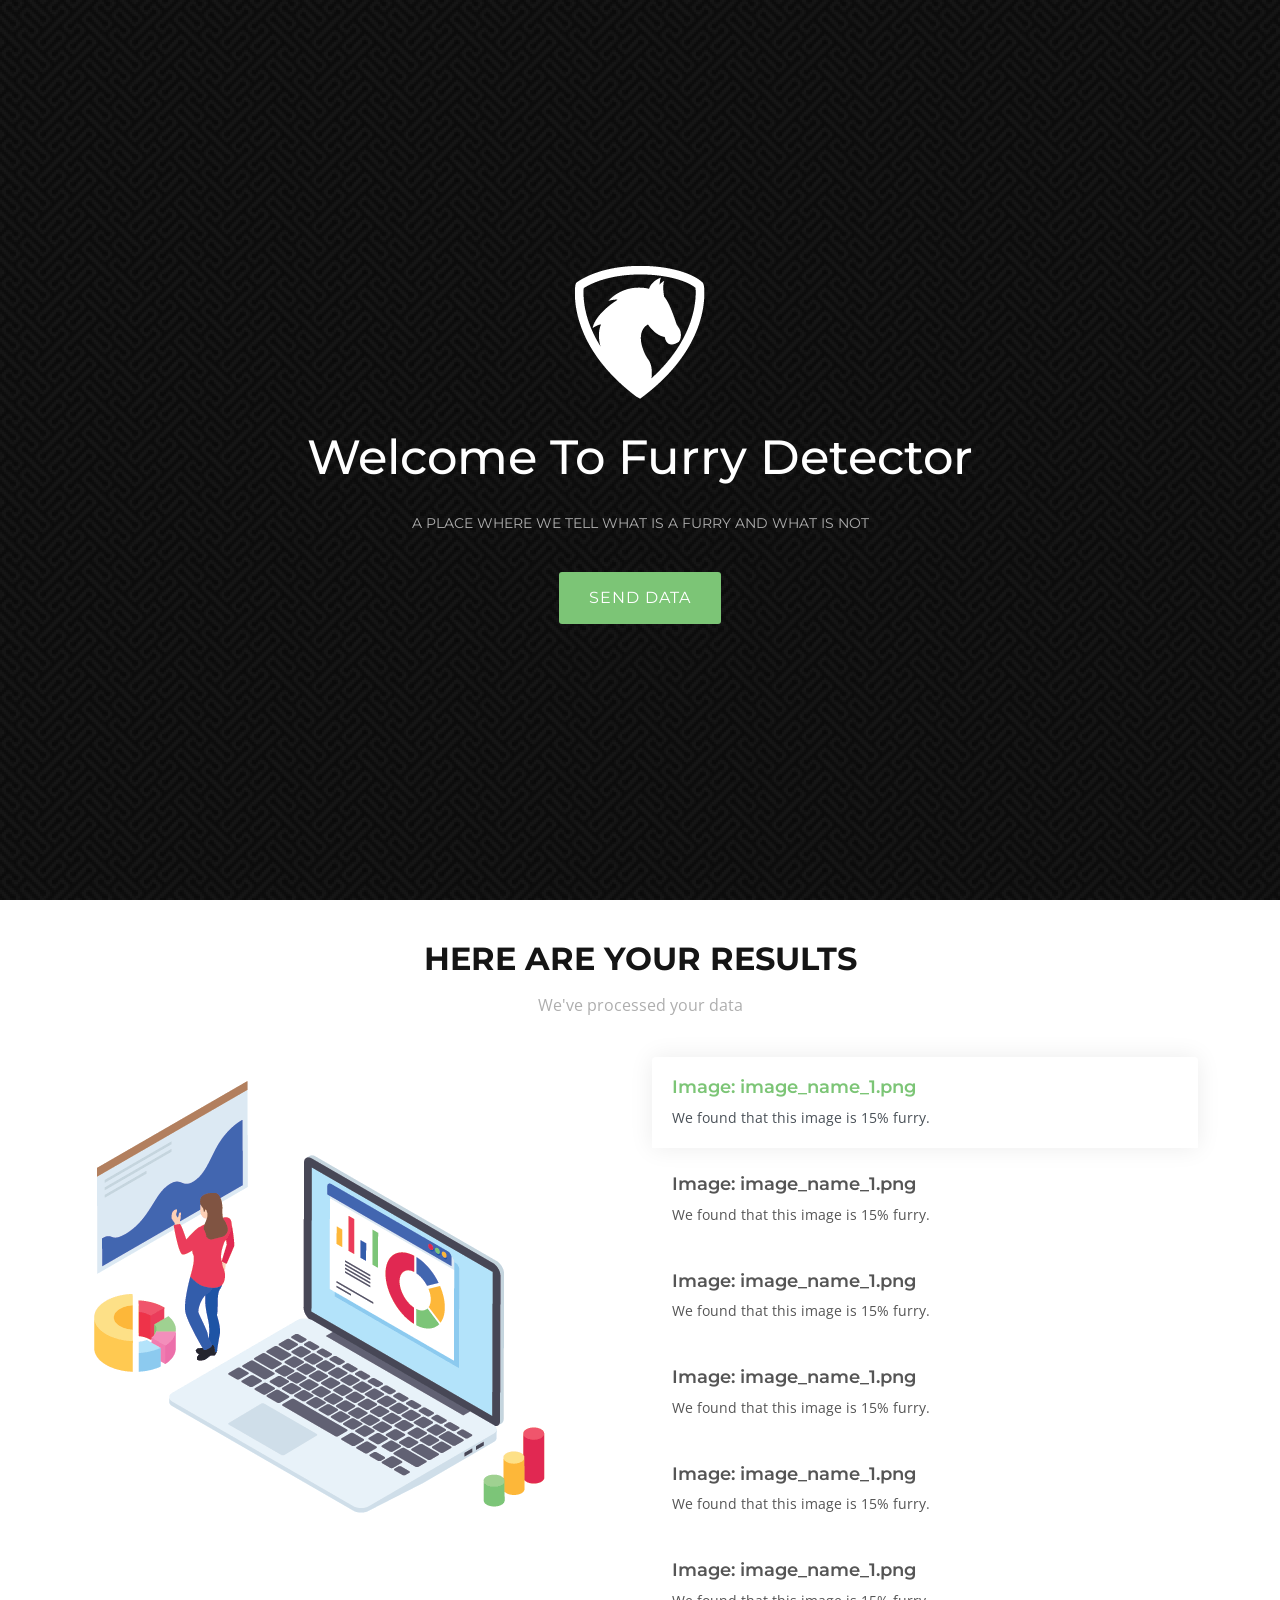
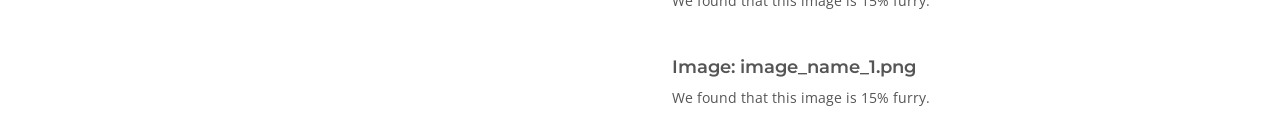
==== commit 04fdd4a9: "Final front" ====
--- a/front/index.html
+++ b/front/index.html
@@ -5,7 +5,7 @@
   <meta charset="utf-8">
   <meta content="width=device-width, initial-scale=1.0" name="viewport">
 
-  <title>Knight Bootstrap Template - Index</title>
+  <title>Furry Detector</title>
   <meta content="" name="description">
   <meta content="" name="keywords">
 
@@ -46,6 +46,8 @@
       <h1 data-aos="zoom-in">Welcome To Furry Detector</h1>
       <h2 data-aos="fade-up">A place where we tell what is a furry and what is not</h2>
       <a data-aos="fade-up" data-aos-delay="200" data-toggle="modal" data-target="#exampleModal" class="btn-get-started scrollto">Send Data</a>
+      <div id="spinner1">
+      </div>
     </div>
   </section><!-- End Hero -->
 
@@ -54,6 +56,10 @@
     <!-- ======= Featured Section ======= -->
     <section id="featured" class="featured">
       <div class="container">
+        <div class="section-title" data-aos="fade-up">
+          <h2>Here are your results</h2>
+          <p>We've processed your data</p>
+        </div>
 
         <div class="row">
           <div class="col-lg-6" data-aos="fade-right">
